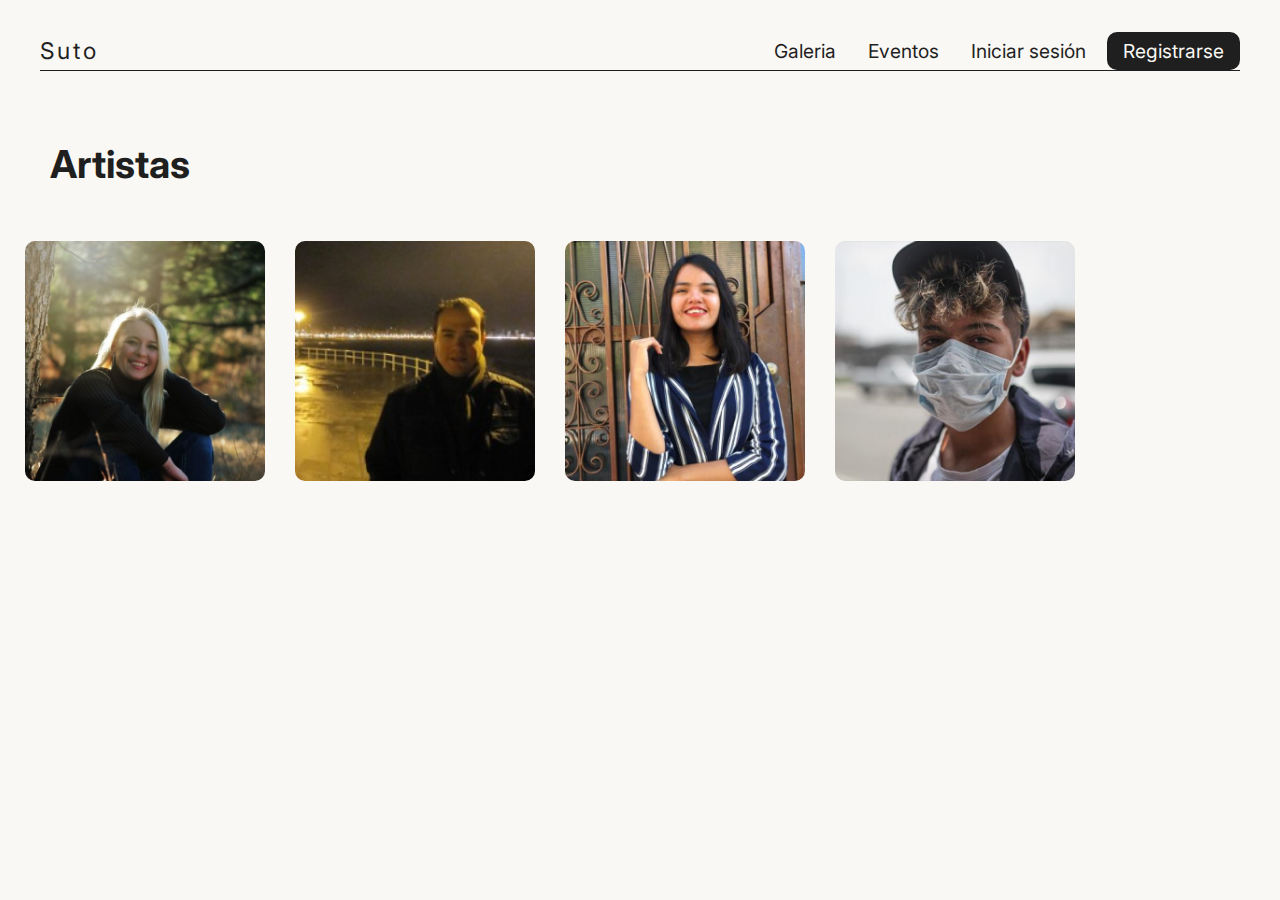
==== artistas.html @ 6db4206f "first commit" ====
<!DOCTYPE html>
<html lang="en">
<head>
    <meta charset="UTF-8">
    <meta http-equiv="X-UA-Compatible" content="IE=edge">
    <meta name="viewport" content="width=device-width, initial-scale=1.0">
   <link rel="stylesheet" href="styles.css">
    <title>Galeria</title>
</head>
<body>
   <header class="header">
       <div class="head_cont logo_nav">
           <a href="#" class="logo">Suto</a>
           <span class="menu_icon">Ver menú</span>
           <nav class="navigation">
               <ul>
                   <li><a href="galeria.html">Galeria</a></li>
                   <li><a href="#">Eventos</a></li>
                   <div class="registro">
                        <li><a href="#">Iniciar sesión</a></li>
                        <li class="boton"><a href="">Registrarse</a></li>
                   </div>
                </ul>
           </nav>
       </div>
    </header>
    <main>
        <h1 class="title">Artistas</h1>
        <div class="container">
            <div class="card">
                <div class="imgBox">
                    <img src="Imagenes/ImgArt/primera.png" alt="Artista 1">
                </div>
            <div class="contentBox">
                <div class="content">
                    <h3>Laura Manrique</h3>
                    <p>Lorem ipsum dolor sit amet consectetur adipisicing elit. Non optio reiciendis quibusdam dolorum eveniet vitae aperiam delectus, corporis culpa recusandae veritatis doloremque </p>
                </div>
            </div>
            </div>

            <div class="card">
                <div class="imgBox">
                    <img src="Imagenes/ImgArt/Segunda.png" alt="Artista 2">
                </div>
            <div class="contentBox">
                <div class="content">
                    <h3>José Martinez</h3>
                    <p>Lorem ipsum dolor sit amet consectetur adipisicing elit. Non optio reiciendis quibusdam dolorum eveniet vitae aperiam delectus, corporis culpa recusandae veritatis doloremque </p>
                </div>
            </div>
            </div>

            <div class="card">
                <div class="imgBox">
                    <img src="Imagenes/ImgArt/Tercera.png" alt="Artista 3">
                </div>
            <div class="contentBox">
                <div class="content">
                    <h3>Maria Perez</h3>
                    <p>Lorem ipsum dolor sit amet consectetur adipisicing elit. Non optio reiciendis quibusdam dolorum eveniet vitae aperiam delectus, corporis culpa recusandae veritatis doloremque </p>
                </div>
            </div>
            </div>

            <div class="card">
                <div class="imgBox">
                    <img src="Imagenes/ImgArt/Cuarto.png" alt="Artista 4">
                </div>
            <div class="contentBox">
                <div class="content">
                    <h3>Mike Morales</h3>
                    <p>Lorem ipsum dolor sit amet consectetur adipisicing elit. Non optio reiciendis quibusdam dolorum eveniet vitae aperiam delectus, corporis culpa recusandae veritatis doloremque </p>
                </div>
            </div>
            </div>
        </div>
    </main>
</body>
---- styles.css ----
@import url('https://fonts.googleapis.com/css2?family=Inter&display=swap');

*{
    margin: 0;
    padding: 0;
    box-sizing: border-box;
}

body{
    background-color: #FAF8F4 ; 
    font-family:  'Inter', sans-serif;
    color: #1f1f1f;
    font-size: 1.2rem;
    line-height: 1.4rem;
    margin: 0;
   
}
.head_cont{
    width: 100;
    max-width: 1200px;
    margin: 0 auto;
    border-bottom: 1px solid #1f1f1f;
    display: flex;
    justify-content: space-between;
}
.header{
    color: #1f1f1f;
    padding: 2rem 0;
    text-decoration: none;
    
}
    .header a{
    color: #1f1f1f;
    text-decoration: none;
    }
.logo{
    letter-spacing: 3px;
    font-size: 1.2em;
}
.menu_icon{
    display: none;
    cursor: pointer;
}
.logo_nav{
    display: flex;
    justify-content: space-between;
    align-items: center;
    text-decoration: none;
    flex-wrap: wrap;
}
.boton{
    background-color: #1f1f1f;
    border-radius: 10px;
}
.boton a{
    color: #FAF8F4;
}
.navigation ul{
    margin: 0;
    padding: 0;
    list-style: none;
    text-decoration: none;
    display: flex;
}
.navigation ul li{
    display: inline-block;
}
.navigation ul li a{
    display: block;
    padding: 0.5rem 1rem;
    transition: all 0.4s linear;
}
.navigation ul li a:hover{
    color: #9D6A89;
}

.navigationEv{
    margin: 0;
    padding: 30px;
    list-style: none;
    text-decoration: none;
    display: flex;
}
.navigationEv li {
    display: inline-block;
}
.navigationEv li a{
    display: block;
    padding: 0.5rem 1rem;
    transition: all 0.4s linear;
    color: #1f1f1f;
    text-decoration: none;
}


/* de aqui para arriba es navbar*/

.title{
    margin: 10px ;
    padding: 40px ;
    width: 10px;    
}
.cont_box{  
   
    height: 100%;
    width: 100%;
    margin: 100px;
    display: flex;
}
.box{
    margin: 10px;
    height: 65px; 
    height: 85%;
    
}
.img_cat{
    margin: 10px;
    height: 230px;
    width: 230px;
    border-radius: 6px;
}
.button{
    background: #F3E9E0;
    border: none;
    color: #1f1f1f;
    padding: 10px;
    width: 100%;
    font-weight: 600;
    cursor: pointer;
    border-radius: 10px;
}
/* Hover  ⬇ */
.container{
    position: relative;
    display:flex;
    justify-content: center;
    align-items: center;
    flex-wrap: wrap;
    max-width: 1100px;
}
.container .card{
    position: relative;
    width: 240px;
    height: 240px;
    margin: 15px;
    overflow: hidden ;
}
.container .card .imgBox
.container .card .contentBox{
    position: absolute;
    top: 0;
    left: 0;
    width: 100%;
    height: 100%;
}
.container .card .imgBox img{
    position: absolute;
    top: 0;
    left: 0;
    width: 100%;
    height: 100%;
    object-fit: cover;
    border-radius: 10px;
}
.container .card .contentBox::before{
    content:'';
    position: absolute;
    top: 0;
    left: 0;
    width: 100%;
    height: 100%;
    background: #FAF8F4;
    transform: scaleX(0);
    transition: transform 0.5s ease-in-out;
    transform-origin: right;
    transition-delay: 0.5s;
}
.container .card:hover .contentBox::before{
    transform: scaleX(1);
    transition: transform 0.5s ease-in-out;
    transform-origin: left;
    transition-delay: 0s;
}
.container .card .contentBox{
    display: flex;
    justify-content: center;
    align-items: center;
}
.container .card .contentBox .content{
   position: relative;
   padding: 30px;
   z-index: 1;
   transition: 0.5s;
   transform: translate(-300px);
   transition-delay: 0s;
}
.container .card:hover .contentBox .content{
    transform: translate(0px);
    transition-delay: 0.5s;
}
.container .card:hover .contentBox .content h3{
    font-size: 1.3em;
    text-transform: uppercase;
    letter-spacing: 1px;
}
.container .card:hover .contentBox .content p{
    font-size: 1em;
    line-height: 1.4em;
    font-weight: 300;
}
/* Cartel  ⬇ */
.cartel{
    position: absolute;
    width: 717px;
    height: 361px;
    left: 81px;
    top: 245px;
}
.eventName{    
    position: absolute;
    width: 390px;
    height: 41px;
    left: 896px;
    top: 245px;
    font-style: normal;
    font-weight: 700;
    font-size: 36px;
    line-height: 52px;
}
.eventDescr{
    position: absolute;
    width: 390px;
    height: 67px;
    left: 896px;
    top: 306px;
    font-style: normal;
    font-weight: 400;
    font-size: 20px;
    line-height: 24px;
}
/* login  ⬇ */

.titulo{
    position: absolute;
    width: 172px;
    height: 29px;
    left: 366px;
    top: 119px;   
}
.imagen{
    position: absolute;
    width: 431px;
    height: 616px;
    left: 777px;
    top: 74px;

}
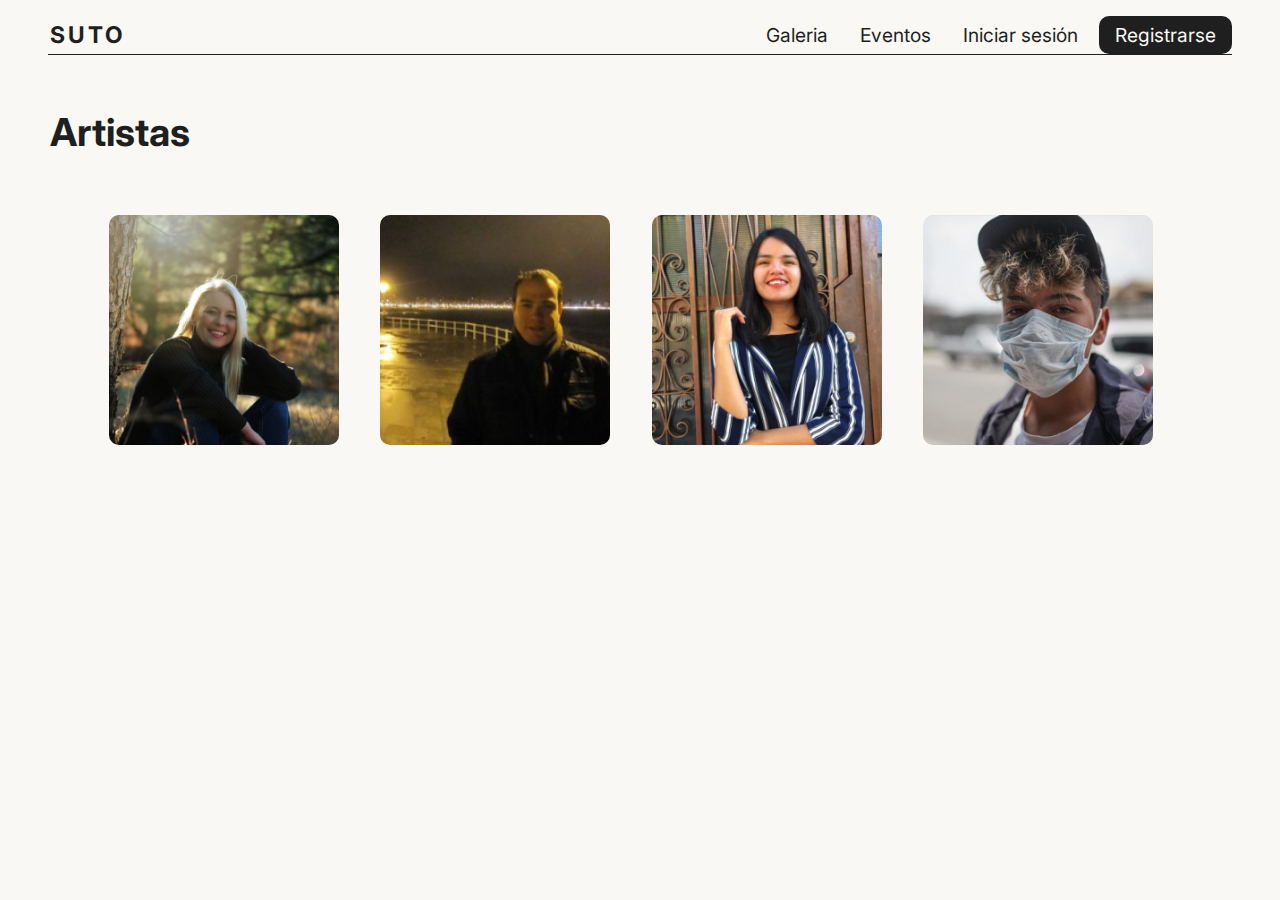
==== commit 4c490b16: "paginas terminadas" ====
--- a/artistas.html
+++ b/artistas.html
@@ -10,7 +10,7 @@
 <body>
    <header class="header">
        <div class="head_cont logo_nav">
-           <a href="#" class="logo">Suto</a>
+           <a href="#" class="logo"><b>SUTO</b></a>
            <span class="menu_icon">Ver menú</span>
            <nav class="navigation">
                <ul>
@@ -67,6 +67,7 @@
                 <div class="imgBox">
                     <img src="Imagenes/ImgArt/Cuarto.png" alt="Artista 4">
                 </div>
+            <div>
             <div class="contentBox">
                 <div class="content">
                     <h3>Mike Morales</h3>
--- a/styles.css
+++ b/styles.css
@@ -13,6 +13,7 @@
     font-size: 1.2rem;
     line-height: 1.4rem;
     margin: 0;
+    text-decoration: none;
    
 }
 .head_cont{
@@ -25,7 +26,7 @@
 }
 .header{
     color: #1f1f1f;
-    padding: 2rem 0;
+    padding: 1rem 3rem;
     text-decoration: none;
     
 }
@@ -36,6 +37,8 @@
 .logo{
     letter-spacing: 3px;
     font-size: 1.2em;
+    padding: 2px;
+
 }
 .menu_icon{
     display: none;
@@ -98,33 +101,33 @@
 .title{
     margin: 10px ;
     padding: 40px ;
-    width: 10px;    
+    width: 10px;
+        
 }
 .cont_box{  
-   
     height: 100%;
-    width: 100%;
-    margin: 100px;
-    display: flex;
+    width: 90%;
+    margin:70px;
+    display: flex;
+
 }
 .box{
-    margin: 10px;
-    height: 65px; 
+    margin: 2px; 
     height: 85%;
     
 }
 .img_cat{
-    margin: 10px;
+    margin: 15px;
     height: 230px;
     width: 230px;
     border-radius: 6px;
 }
-.button{
+button{
     background: #F3E9E0;
     border: none;
     color: #1f1f1f;
     padding: 10px;
-    width: 100%;
+    width: 260px;
     font-weight: 600;
     cursor: pointer;
     border-radius: 10px;
@@ -137,13 +140,15 @@
     align-items: center;
     flex-wrap: wrap;
     max-width: 1100px;
+    left: 81px;
 }
 .container .card{
     position: relative;
-    width: 240px;
-    height: 240px;
-    margin: 15px;
+    width: 230px;
+    height: 230px;
+    margin: 1.3rem;
     overflow: hidden ;
+    
 }
 .container .card .imgBox
 .container .card .contentBox{
@@ -208,6 +213,7 @@
     line-height: 1.4em;
     font-weight: 300;
 }
+
 /* Cartel  ⬇ */
 .cartel{
     position: absolute;
@@ -238,20 +244,215 @@
     font-size: 20px;
     line-height: 24px;
 }
-/* login  ⬇ */
-
+/*  index ⬇ */
+
+.indexBx{
+    margin: 10px 3rem ;
+    width: 57.5em;
+    height: 426px;
+    
+}
+.imgIndex{
+    position: absolute;
+    width: 657px;
+    height: 426px;
+    left: 25.9em;
+}
+.su{
+    position: absolute;
+    width: 603px;
+    height: 227px;
+    left: 255px;
+    top: 175px;
+
+    font-family: 'Inter';
+    font-style: normal;
+    font-weight: 400;
+    font-size: 200px;
+    line-height: 242px;
+
+    color: #000000;
+}
+
+.to{
+    position: absolute;
+    width: 603px;
+    height: 227px;
+    left: 530px;
+    top: 175px;
+    
+    font-family: 'Inter';
+    font-style: normal;
+    font-weight: 400;
+    font-size: 200px;
+    line-height: 242px;
+    
+    color: #FFFFFF;
+}
 .titulo{
     position: absolute;
+    width: 190px;
+    height: 26px;
+    left: 78px;
+    top: 505px;
+
+    font-family: 'Inter';
+    font-style: normal;
+    font-weight: 600;
+    font-size: 24px;
+    line-height: 29px;
+
+    color: #000000;
+
+}
+.description{
+    position: absolute;
+    width: 385px;
+    height: 151px;
+    left: 80px;
+    top: 551px;
+
+    font-family: 'Inter';
+    font-style: normal;
+    font-weight: 400;
+    font-size: 24px;
+    line-height: 29px;
+    color: #000000;
+}
+.buttoms{
+    height: 50px;
+    width: 240px;
+    padding: 3px;
+    position: absolute;
+    left:50rem;
+    top: 630px;
+    display: flex;
+}
+.log{
+    background: #FAF8F4;
+    border: none;
+    color: #1f1f1f;
+    padding: 10px;
+    width: 100%;
+    font-weight: 600;
+    cursor: pointer;
+    margin: 5px;
+}
+.sign{
+    background: #1F1F1F;
+    border: none;
+    color: #FAF8F4;
+    padding: 10px;
+    font-weight: 600;
+    cursor: pointer;
+    margin: 5px;
+    width: 100%;
+}
+/*  index ⬇ */
+
+.cont_log{
+    box-sizing: border-box;
+    position: absolute;
+    width: 615px;
+    height: 618px;
+    left: 100px;
+    top: 72px;
+    
+}
+.titulo1{
+    position: absolute;
+    height: 29px;
     width: 172px;
-    height: 29px;
-    left: 366px;
-    top: 119px;   
-}
-.imagen{
-    position: absolute;
-    width: 431px;
-    height: 616px;
-    left: 777px;
-    top: 74px;
-
-}+    left: 180px;
+    top: 119px;
+}
+.email{
+    display: flex;
+    flex-direction: column;
+    align-items: flex-start;
+    padding: 0px;
+    gap: 2px;
+    border-radius: 5px;
+
+    position: absolute;
+    width: 501px;
+    height: 47px;
+    left: 30px;
+    top: 230px;
+}
+.pass{
+    display: flex;
+    flex-direction: column;
+    align-items: flex-start;
+    padding: 0px;
+    gap: 2px;
+
+    position: absolute;
+    width: 501px;
+    height: 47px;
+    left: 30px;
+    top: 350px;
+    border-radius: 5px;
+}
+.textCorr{
+    position: absolute;
+    width: 501px;
+    height: 47px;
+    left: 30px;
+    top: 198px;
+}
+.textPass{
+    position: absolute;
+    width: 501px;
+    height: 47px;
+    left: 30px;
+    top: 319px;
+}
+.forgPass{
+    position: absolute;
+    width: 501px;
+    height: 47px;
+    left: 329px;
+    top: 405px;
+    color: grey;
+}
+.login{
+    position: absolute;
+    width: 300px;
+    height: 47px;
+    left: 130px;
+    top: 480px;
+    background-color: #1F1F1F;
+    color: #F3E9E0;    
+}
+.imgLog{
+    position: absolute;
+    width: 100px;
+    height: 600px;
+    left: 560px;
+    top: 90px;
+}
+.imgPrd{
+    position: absolute;
+    width: 473px;
+    height: 474px;
+    left: 145px;
+    top: 150px;
+}
+.ddd{
+    position: absolute;
+    width: 509px;
+    height: 75px;
+    left: 696px;
+    top: 326px;
+}
+.nombres{
+    position: absolute;
+    width: 186px;
+    height: 53px;
+    left: 694px;
+    top: 232px;
+    border-color: #000000;
+}
+
+
